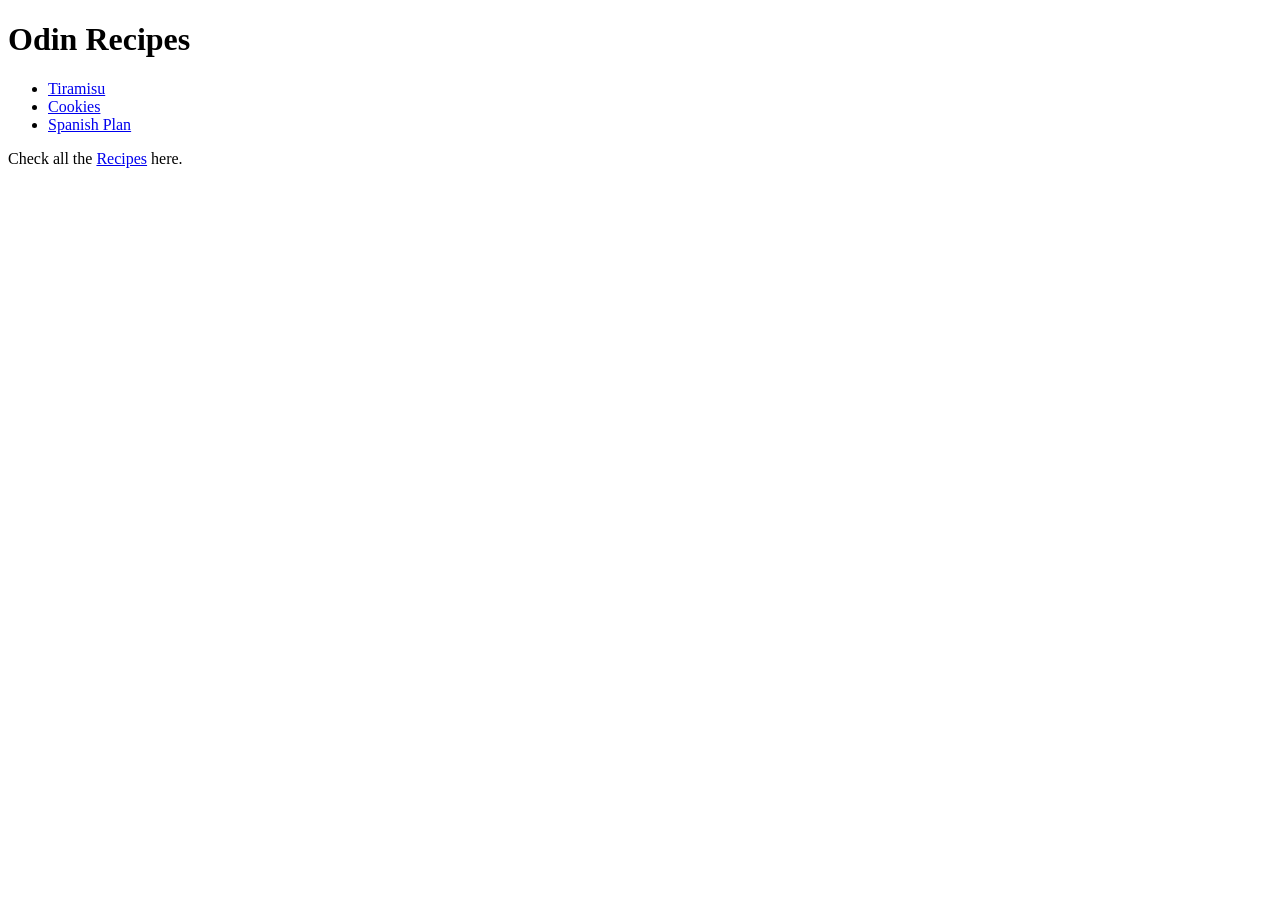
==== index.html @ 16887ea3 "Initial commit" ====
<!DOCTYPE html>
<html lang="en">

<head>
    <meta charset="UTF-8">
    <meta name="viewport" content="width=device-width, initial-scale=1.0">
    <title>Odin Recipes</title>
</head>

<body>
    <h1>Odin Recipes</h1>
    <ul>
        <li><a href="./recipes/tiramisu.html">Tiramisu</a></li>
        <li><a href="./recipes/cookies.html">Cookies</a></li>
        <li><a href="./recipes/spanish-flan.html">Spanish Plan</a></li>
    </ul>
    <p>Check all the <a href="https://allrecipes.com" target="_blank" rel="noreferrer">Recipes</a> here.</p>
</body>

</html>
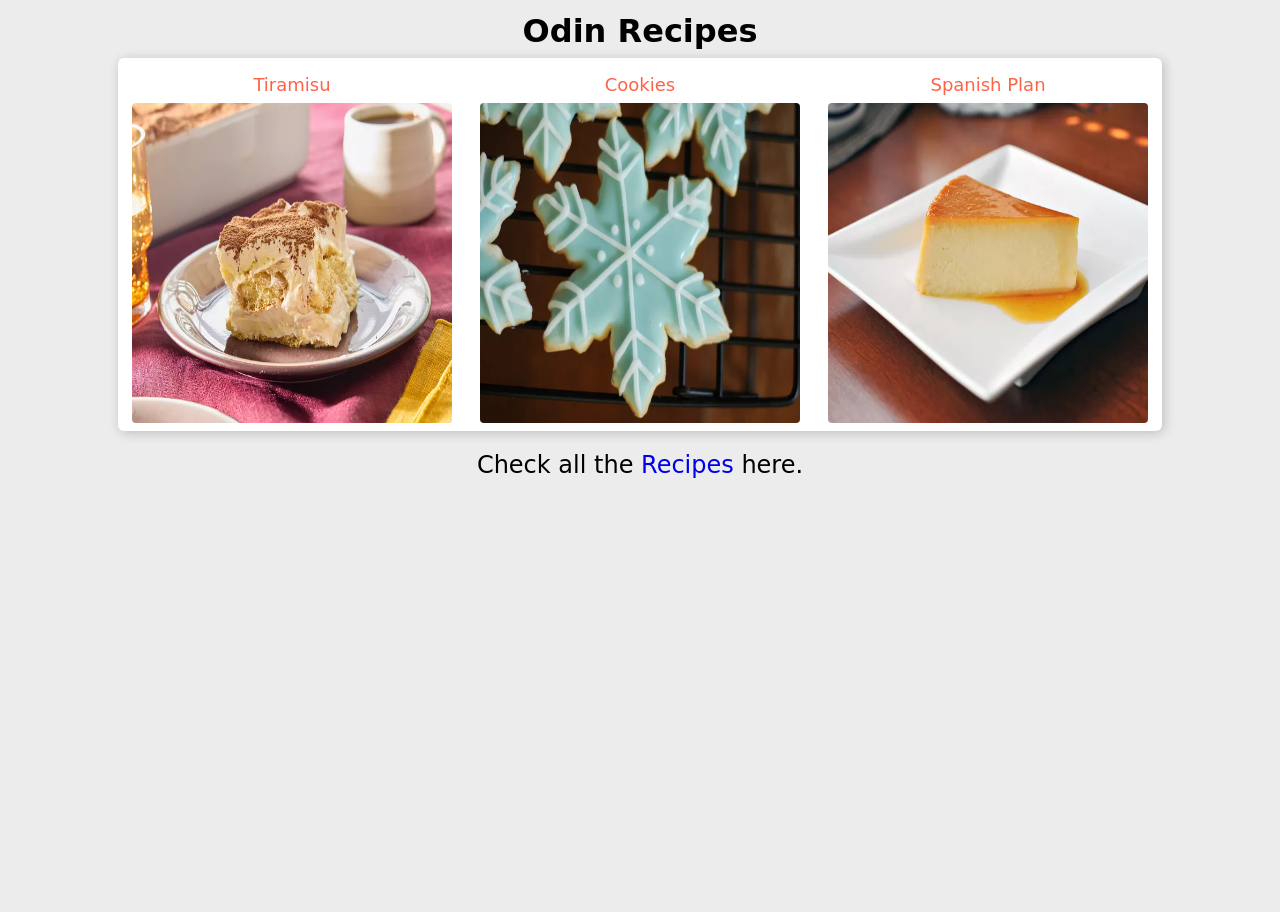
==== commit 66d27af1: "Fix: Styling added for every recipes and landing page" ====
--- a/index.html
+++ b/index.html
@@ -4,17 +4,33 @@
 <head>
     <meta charset="UTF-8">
     <meta name="viewport" content="width=device-width, initial-scale=1.0">
+    <link rel="stylesheet" href="./styles.css">
     <title>Odin Recipes</title>
 </head>
 
 <body>
-    <h1>Odin Recipes</h1>
-    <ul>
-        <li><a href="./recipes/tiramisu.html">Tiramisu</a></li>
-        <li><a href="./recipes/cookies.html">Cookies</a></li>
-        <li><a href="./recipes/spanish-flan.html">Spanish Plan</a></li>
-    </ul>
-    <p>Check all the <a href="https://allrecipes.com" target="_blank" rel="noreferrer">Recipes</a> here.</p>
+    <div class="main">
+        <div class="card-section">
+            <h1 class="recipe">Odin Recipes</h1>
+            <div class="card-container">
+                <ul class="card-nav-container">
+                    <li><a class="recipe list" href="./recipes/tiramisu.html"><span>Tiramisu</span><img
+                                src="./images/recipe-tiramisu.webp" alt="Tiramisu"></a>
+                    </li>
+                    <li><a class="recipe list" href="./recipes/cookies.html"><span>Cookies</span><img
+                                src="./images/recipe-rolled-sugar-cookies.webp" alt="Rolled Sugar Cookies"></a>
+                    </li>
+                    <li><a class="recipe list" href="./recipes/spanish-flan.html"><span>Spanish Plan</span><img
+                                src="./images/recipe-spanish-flan.webp" alt="Spanish Flan"></a>
+                    </li>
+                </ul>
+                <div class="card-nav-credits">
+                    <p>Check all the <a href="https://allrecipes.com" target="_blank" rel="noreferrer">Recipes</a> here.
+                    </p>
+                </div>
+            </div>
+        </div>
+    </div>
 </body>
 
 </html>
--- a/styles.css
+++ b/styles.css
@@ -0,0 +1,163 @@
+* {
+  margin: 0;
+  padding: 0;
+  box-sizing: border-box;
+  font-family: Georgia, system-ui, Arial, sans-serif;
+}
+body {
+  background-color: hsla(0, 0%, 50%, 0.15);
+}
+.main #home {
+  margin: 8px;
+  background-color: white;
+  width: 40px;
+  height: 40px;
+  border-radius: 50%;
+  display: flex;
+  justify-content: center;
+  align-items: center;
+  box-shadow: 2px 2px 8px hsla(0, 0%, 0%, 0.2);
+  transition: width 0.2s ease, height 0.2s ease;
+}
+.main #home:hover {
+  width: 45px;
+  height: 45px;
+}
+.main #home a {
+  color: tomato;
+  font-size: 28px;
+  font-weight: bold;
+}
+li {
+  list-style-type: none;
+}
+li a {
+  display: flex;
+  flex-direction: column;
+  text-align: center;
+  color: tomato;
+}
+li a:hover {
+  color: hsl(9, 100%, 54%);
+}
+span {
+  font-size: 18px;
+  margin: 8px 0;
+}
+a {
+  text-decoration: none;
+}
+.main {
+  height: 100vh;
+}
+.main .card-section {
+  display: flex;
+  flex-direction: column;
+  justify-content: center;
+  align-items: center;
+  margin-top: 12px;
+}
+.main .card-section .card-container {
+  display: flex;
+  flex-direction: column;
+  justify-content: center;
+  align-items: center;
+}
+.main .card-section .card-container .card-nav-container {
+  display: flex;
+  background-color: white;
+  border-radius: 6px;
+  margin-top: 8px;
+  box-shadow: 2px 2px 12px hsl(0, 0%, 0%, 0.2);
+}
+.main .card-section .card-container .card-nav-container li {
+  margin: 8px 14px;
+}
+.main .card-section .card-container .card-nav-container li img {
+  width: 320px;
+  height: 320px;
+  border-radius: 4px;
+}
+.main .card-section .card-nav-credits {
+  margin: 20px 0;
+  font-size: 24px;
+}
+.main .home-container {
+  display: flex;
+  flex-direction: column;
+  justify-content: center;
+  align-items: center;
+}
+.main .home-container .home-card {
+  padding: 20px;
+  max-width: 450px;
+  background-color: hsl(9, 100%, 75%);
+  display: flex;
+  flex-direction: column;
+  align-items: center;
+  border-radius: 8px;
+}
+.main .home-container .home-ingredients {
+  margin: 14px auto;
+  padding: 20px;
+  width: 450px;
+  background-color: hsl(9, 100%, 75%);
+  border-radius: 8px;
+}
+.main .home-container .home-steps {
+  margin: 0 14px 14px 14px;
+  padding: 20px;
+  max-width: 100%;
+  background-color: hsl(9, 100%, 75%);
+  border-radius: 8px;
+}
+.main .home-container .home-steps ol {
+  padding: 20px;
+}
+.main .home-container .home-steps ol li {
+  list-style-type: numeric;
+  margin: 14px auto;
+}
+.main .home-container .home-ingredients h2 {
+  margin: 8px auto;
+}
+.main .home-container .home-ingredients ul li {
+  list-style-type: disc;
+  margin: 14px 20px;
+}
+.main .home-container dd {
+  margin: 8px auto;
+}
+.main .home-container h1 {
+  margin: 8px auto;
+}
+.main .home-container img {
+  margin: 8px auto;
+  border-radius: 4px;
+}
+
+@media screen and (max-width: 394px) {
+  .main .card-section .card-container .card-nav-container {
+    display: flex;
+    flex-direction: column;
+    border-radius: 6px;
+    margin-top: 8px;
+    box-shadow: 2px 2px 12px hsl(0, 0%, 0%, 0.2);
+  }
+  .main .home-container .home-card {
+    max-width: 370px;
+    font-size: 20px;
+  }
+  .main .home-container .home-card img {
+    max-width: 300px;
+    max-height: auto;
+  }
+  .main .home-container .home-ingredients {
+    font-size: 20px;
+    max-width: 370px;
+  }
+  .main .home-container .home-steps {
+    font-size: 20px;
+    max-width: 370px;
+  }
+}
